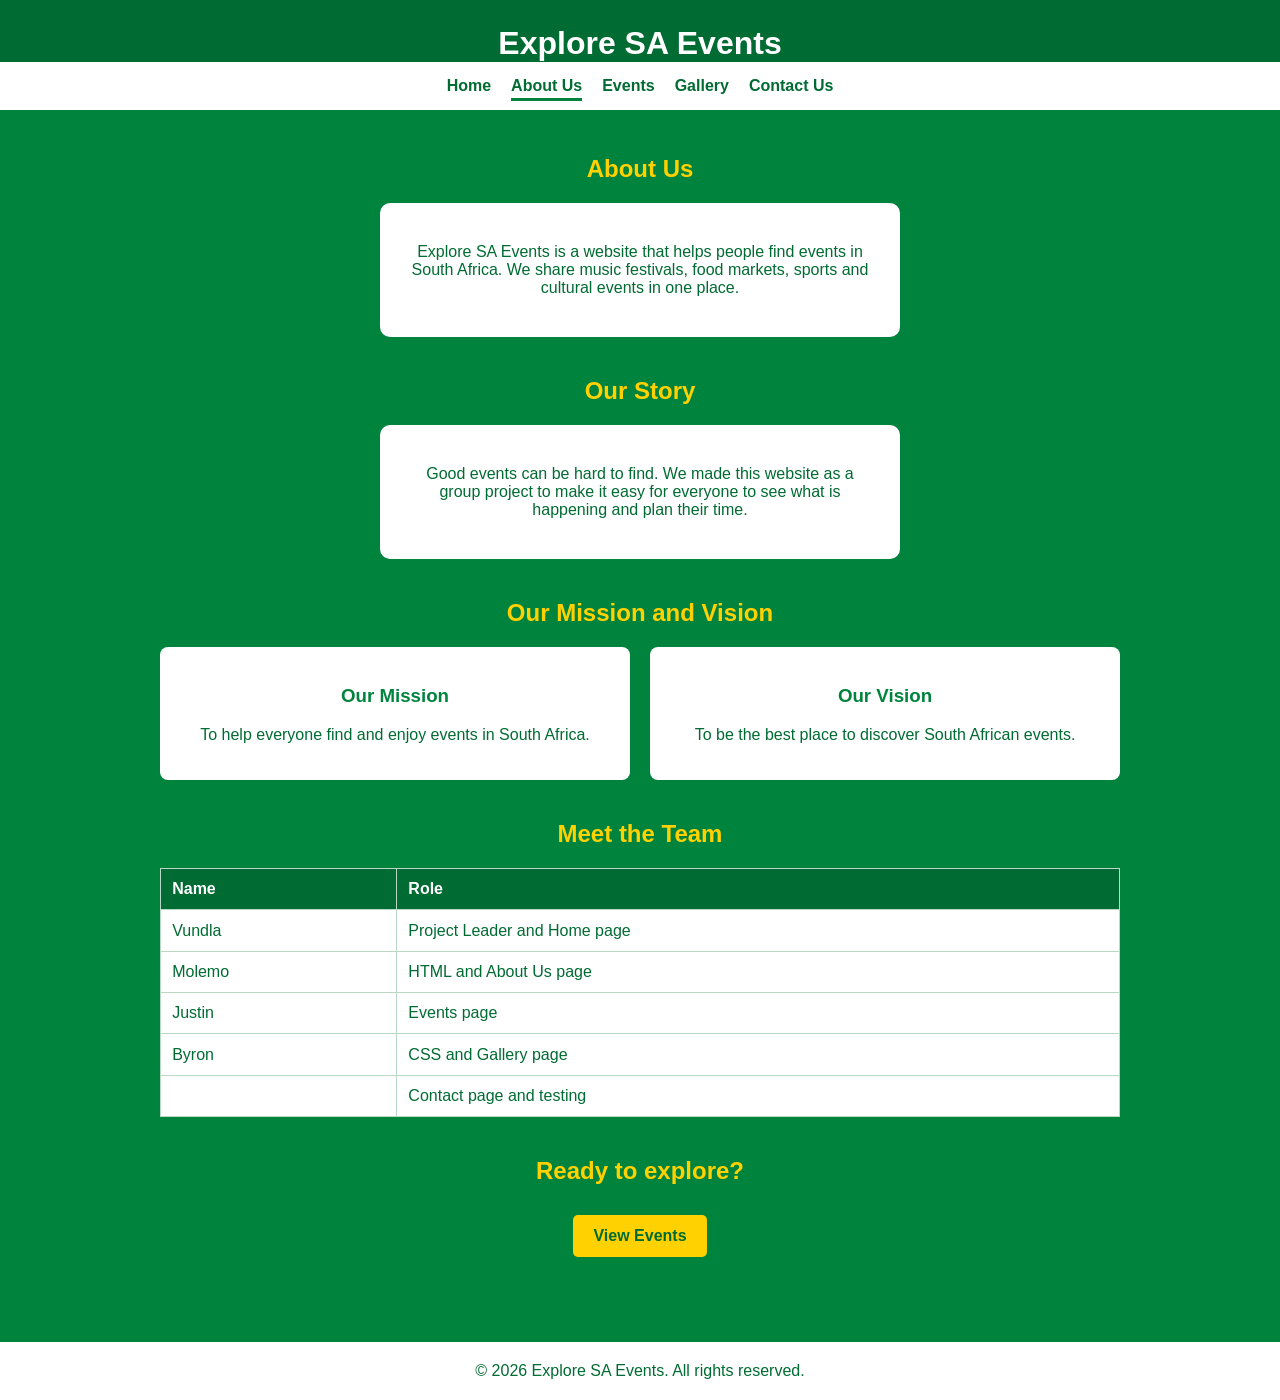
==== about.html @ d817fd22 "Create About Us page with team and mission details This file contains the structure and content for " ====
<!doctype html>
<html lang="en">
  <head>
    <meta charset="UTF-8" />
    <meta name="viewport" content="width=device-width, initial-scale=1.0" />

    <title>About Us | Explore SA Events</title>

    <!-- Link to our shared files-->
    <link rel="stylesheet" href="css/style.css" />
  </head>

  <body>
    <!-- Top of the page -->
    <header>
      <h1>Explore SA Events</h1>

      <!-- Menu (same on every page) -->
      <nav>
        <ul>
          <li><a href="index.html">Home</a></li>
          <li><a href="about.html" class="active">About Us</a></li>
          <li><a href="events.html">Events</a></li>
          <li><a href="gallery.html">Gallery</a></li>
          <li><a href="contact.html">Contact Us</a></li>
        </ul>
      </nav>
    </header>

    <!-- Main part of the page -->
    <main>
      <div class="wrap">
        <!-- Who we are -->
        <section>
          <h2>About Us</h2>
          <div class="panel">
            <p>
              Explore SA Events is a website that helps people find events in
              South Africa. We share music festivals, food markets, sports and
              cultural events in one place.
            </p>
          </div>
        </section>

        <!-- Why we made the website -->
        <section>
          <h2>Our Story</h2>
          <div class="panel">
            <p>
              Good events can be hard to find. We made this website as a group
              project to make it easy for everyone to see what is happening and
              plan their time.
            </p>
          </div>
        </section>

        <!-- Mission and vision boxes -->
        <section>
          <h2>Our Mission and Vision</h2>

          <div class="event-container">
            <!-- Mission box -->
            <div class="event-card">
              <h3>Our Mission</h3>
              <p>To help everyone find and enjoy events in South Africa.</p>
            </div>

            <!-- Vision box -->
            <div class="event-card">
              <h3>Our Vision</h3>
              <p>To be the best place to discover South African events.</p>
            </div>
          </div>
        </section>

        <!-- Team table -->
        <section>
          <h2>Meet the Team</h2>

          <!-- Lets the table scroll on small phones -->
          <div class="scroll">
            <table>
              <thead>
                <tr>
                  <th>Name</th>
                  <th>Role</th>
                </tr>
              </thead>
              <tbody>
                <tr>
                  <td>Vundla</td>
                  <td>Project Leader and Home page</td>
                </tr>
                <tr>
                  <td>Molemo</td>
                  <td>HTML and About Us page</td>
                </tr>
                <tr>
                  <td>Justin</td>
                  <td>Events page</td>
                </tr>
                <tr>
                  <td>Byron</td>
                  <td>CSS and Gallery page</td>
                </tr>
                <tr>
                  <td></td>
                  <td>Contact page and testing</td>
                </tr>
              </tbody>
            </table>
          </div>
        </section>

        <!-- Button to the events page -->
        <section>
          <h2>Ready to explore?</h2>
          <a href="events.html" class="button">View Events</a>
        </section>
      </div>
    </main>

    <!-- Bottom of the page -->
    <footer>
      <p>&copy; 2026 Explore SA Events. All rights reserved.</p>
    </footer>
  </body>
</html>
---- css/style.css ----
:root {
  --green: #00843d;
  --header: #006b32;
  --yellow: #ffd100;
  --hover: #d4a900;
  --panel: #fff;
  --panel-text: #006b32;
  --heading: #00843d;
  --panel-line: #b9d9c6;
  --error: #c0392b;
}
body.dark {
  --green: #0b4a2a;
  --header: #052e18;
  --panel: #10331f;
  --panel-text: #d8f3e2;
  --heading: #8fe0b0;
  --panel-line: #2f6a49;
  --error: #ff8a7a;
}

/* ---------- General page styling ---------- */
* {
  box-sizing: border-box;
}
body {
  background-color: var(--green);
  color: white;
  font-family: Arial, sans-serif;
  margin: 0;
}

/* ---------- Website heading ---------- */
header {
  background-color: var(--header);
  color: white;
  text-align: center;
}
header > h1 {
  margin: 0;
  padding: 25px 25px 0;
}
header > p {
  margin: 0;
  padding: 12px 25px 25px;
}
.bar {
  display: flex;
  flex-wrap: wrap;
  gap: 1rem;
  align-items: center;
  justify-content: center;
  padding: 25px;
}
.brand {
  color: white;
  font-size: 1.8rem;
  font-weight: bold;
  text-decoration: none;
}
#datetime {
  font-size: 0.9rem;
}

/* ---------- Navigation menu ---------- */
nav {
  background-color: var(--panel);
  text-align: center;
  padding: 15px;
}
nav ul {
  list-style: none;
  margin: 0;
  padding: 0;
  display: flex;
  flex-wrap: wrap;
  justify-content: center;
}
nav a {
  color: var(--panel-text);
  text-decoration: none;
  margin: 10px;
  font-weight: bold;
  border-bottom: 3px solid transparent;
  padding-bottom: 4px;
}
nav a:hover {
  color: var(--hover);
}
nav a.active {
  border-bottom-color: var(--green);
}
nav a:focus-visible {
  outline: 3px solid var(--green);
  outline-offset: 3px;
}

/* ---------- Main content ---------- */
main {
  padding: 25px;
}
.wrap {
  max-width: 960px;
  margin: 0 auto;
  text-align: center;
}

/* ---------- Headings ---------- */
h2,
main h1 {
  color: var(--yellow);
}

/* ---------- Home page: event cards ---------- */
.event-container {
  display: flex;
  gap: 20px;
  flex-wrap: wrap;
}
.event-card {
  background-color: var(--panel);
  color: var(--panel-text);
  padding: 20px;
  flex: 1;
  min-width: 180px;
  border-radius: 8px;
}
.event-card h3 {
  color: var(--heading);
}

/* ---------- Buttons ---------- */
.button,
.btn {
  display: inline-block;
  background-color: var(--yellow);
  color: var(--header);
  text-decoration: none;
  padding: 12px 20px;
  border: 0;
  border-radius: 5px;
  font: inherit;
  font-weight: bold;
  margin-top: 10px;
  cursor: pointer;
}
.button:hover,
.btn:hover {
  background-color: white;
}
.btn.small {
  padding: 6px 14px;
  font-size: 0.9rem;
  margin-top: 0;
}
.button:focus-visible,
.btn:focus-visible {
  outline: 3px solid white;
  outline-offset: 2px;
}

/* ---------- Contact page: form (white panel) ---------- */
form {
  display: grid;
  gap: 0.4rem;
  max-width: 520px;
  margin: 0 auto 2rem;
  padding: 1.5rem;
  background: var(--panel);
  color: var(--panel-text);
  border-radius: 10px;
}
label {
  font-weight: bold;
  text-align: center;
}
input,
textarea {
  width: 100%;
  padding: 0.6rem;
  border: 2px solid var(--panel-line);
  border-radius: 6px;
  font: inherit;
  background: var(--panel);
  color: var(--panel-text);
}
input:focus-visible,
textarea:focus-visible {
  outline: 3px solid var(--yellow);
  outline-offset: 1px;
  border-color: var(--green);
}
form .btn {
  justify-self: center;
  background-color: var(--green);
  color: white;
}
form .btn:hover {
  background-color: var(--header);
}

/* ---------- Contact page: validation messages ---------- */
.invalid {
  border-color: var(--error);
}
.error {
  color: var(--error);
  font-size: 0.9rem;
  min-height: 1.1rem;
}

/* ---------- Contact page: map ---------- */
.video {
  position: relative;
  max-width: 720px;
  margin: 0 auto;
  padding-top: min(56.25%, 405px);
}
.video iframe {
  position: absolute;
  inset: 0;
  width: 100%;
  height: 100%;
  border: 0;
  border-radius: 10px;
}

/* ---------- Website footer ---------- */
footer {
  background-color: var(--panel);
  color: var(--panel-text);
  text-align: center;
  padding: 15px;
  margin-top: 20px;
}
footer p {
  margin: 0.3rem 0;
}
footer a {
  color: var(--panel-text);
  font-weight: bold;
}

/* ---------- Events page ---------- */
.wrap section {
  margin-bottom: 2.5rem;
}
.hero {
  text-align: left;
}
.hero p {
  max-width: 640px;
  margin: 0.5rem 0 0;
}

/* Schedule table */
.scroll {
  overflow-x: auto;
}
table {
  width: 100%;
  border-collapse: collapse;
  background: var(--panel);
  color: var(--panel-text);
}
caption {
  text-align: left;
  font-weight: 700;
  padding: 0.5rem 0;
}
th,
td {
  padding: 0.7rem;
  border: 1px solid var(--panel-line);
  text-align: left;
}
th {
  background: var(--header);
  color: #fff;
}
tbody tr:hover {
  background: rgba(255, 209, 0, 0.2);
}

/* Featured images */
.gallery {
  display: flex;
  flex-wrap: wrap;
  gap: 20px;
  justify-content: center;
}
.gallery img {
  flex: 1;
  min-width: 200px;
  max-width: 300px;
  height: 200px;
  object-fit: cover;
  border-radius: 8px;
  border: 4px solid var(--panel);
}

/* "More events" cards reuse .event-card */
#eventList .event-card {
  text-align: left;
}
#eventList .event-card p {
  margin: 0.3rem 0;
}

/* Info + calculator panels */
.panel {
  background: var(--panel);
  color: var(--panel-text);
  border-radius: 10px;
  padding: 1.5rem;
  max-width: 520px;
  margin: 0 auto;
}
.panel .calc {
  display: grid;
  gap: 0.4rem;
}
#extraInfo {
  margin-top: 1rem;
}
#result {
  color: var(--heading);
  margin: 0.8rem 0 0;
  min-height: 1.5rem;
}
.panel .btn {
  background-color: var(--green);
  color: white;
}
.panel .btn:hover {
  background-color: var(--header);
}

/* ---------- Phones ---------- */
@media (max-width: 600px) {
  nav ul {
    flex-direction: column;
    align-items: center;
  }
}
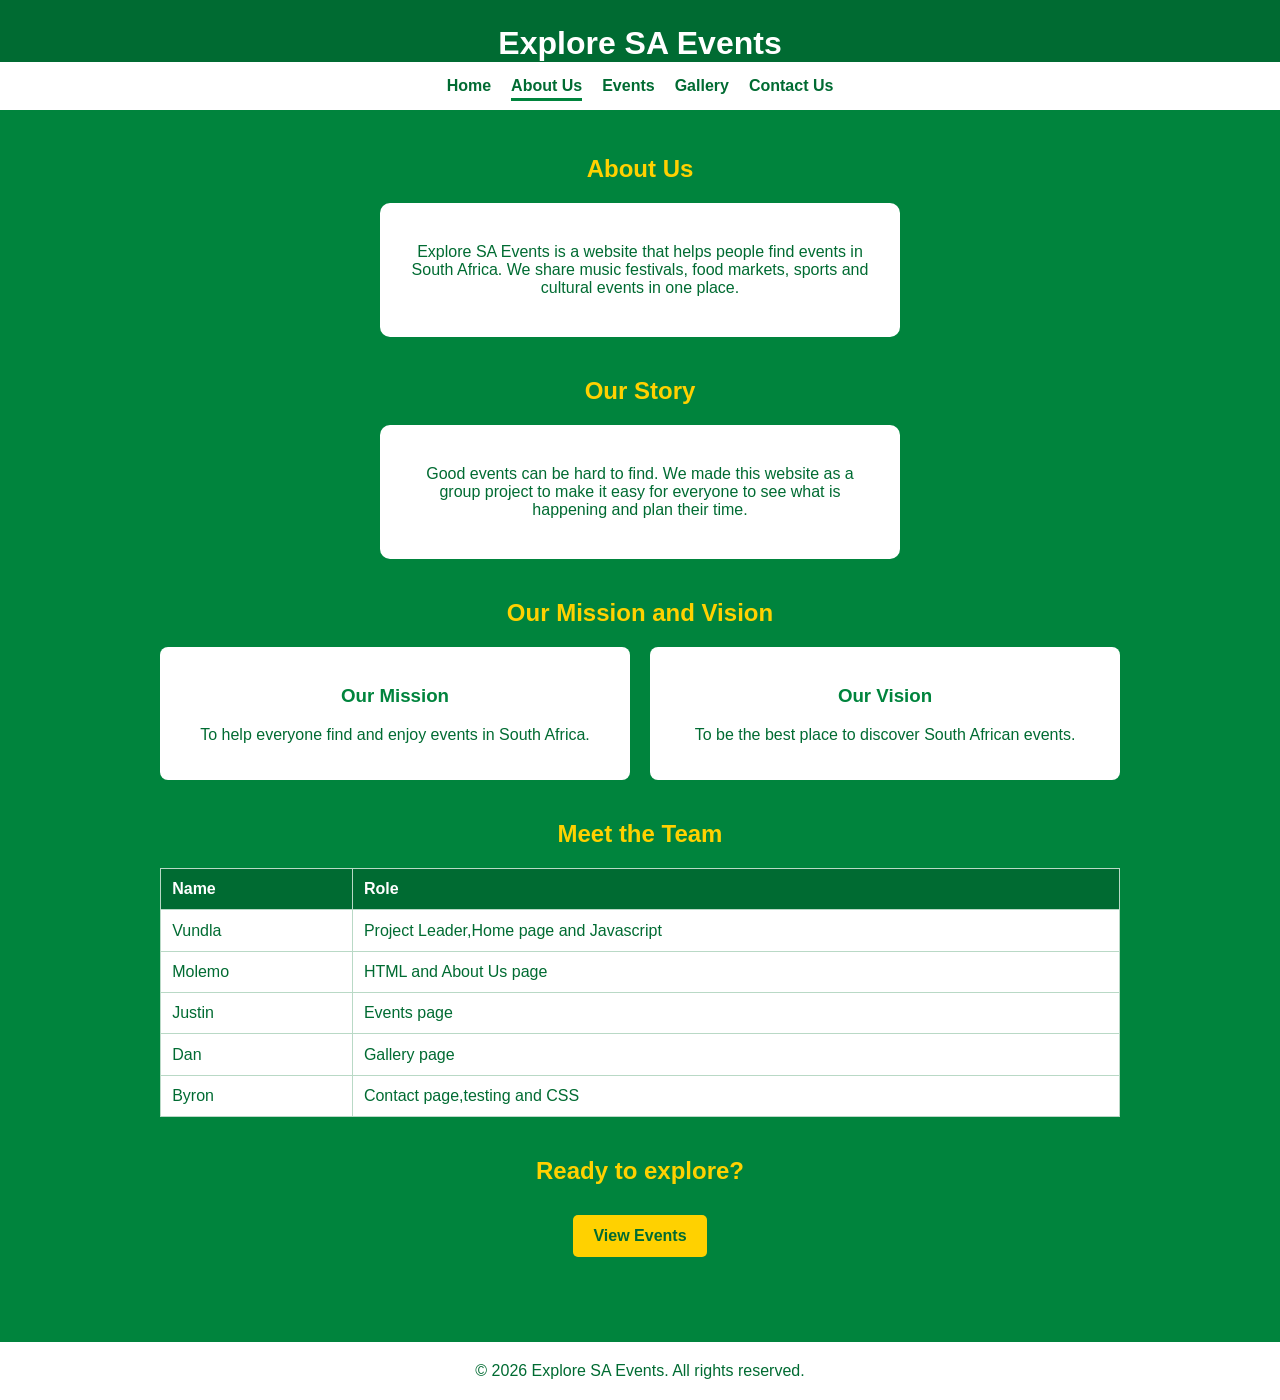
==== commit cfbd7a41: "Add JavaScript functionality: cost calculator, form validation, live clock" ====
--- a/about.html
+++ b/about.html
@@ -89,7 +89,7 @@
               <tbody>
                 <tr>
                   <td>Vundla</td>
-                  <td>Project Leader and Home page</td>
+                  <td>Project Leader,Home page and Javascript</td>
                 </tr>
                 <tr>
                   <td>Molemo</td>
@@ -100,12 +100,12 @@
                   <td>Events page</td>
                 </tr>
                 <tr>
-                  <td>Byron</td>
-                  <td>CSS and Gallery page</td>
+                  <td>Dan</td>
+                  <td>Gallery page</td>
                 </tr>
                 <tr>
-                  <td></td>
-                  <td>Contact page and testing</td>
+                  <td>Byron</td>
+                  <td>Contact page,testing and CSS</td>
                 </tr>
               </tbody>
             </table>
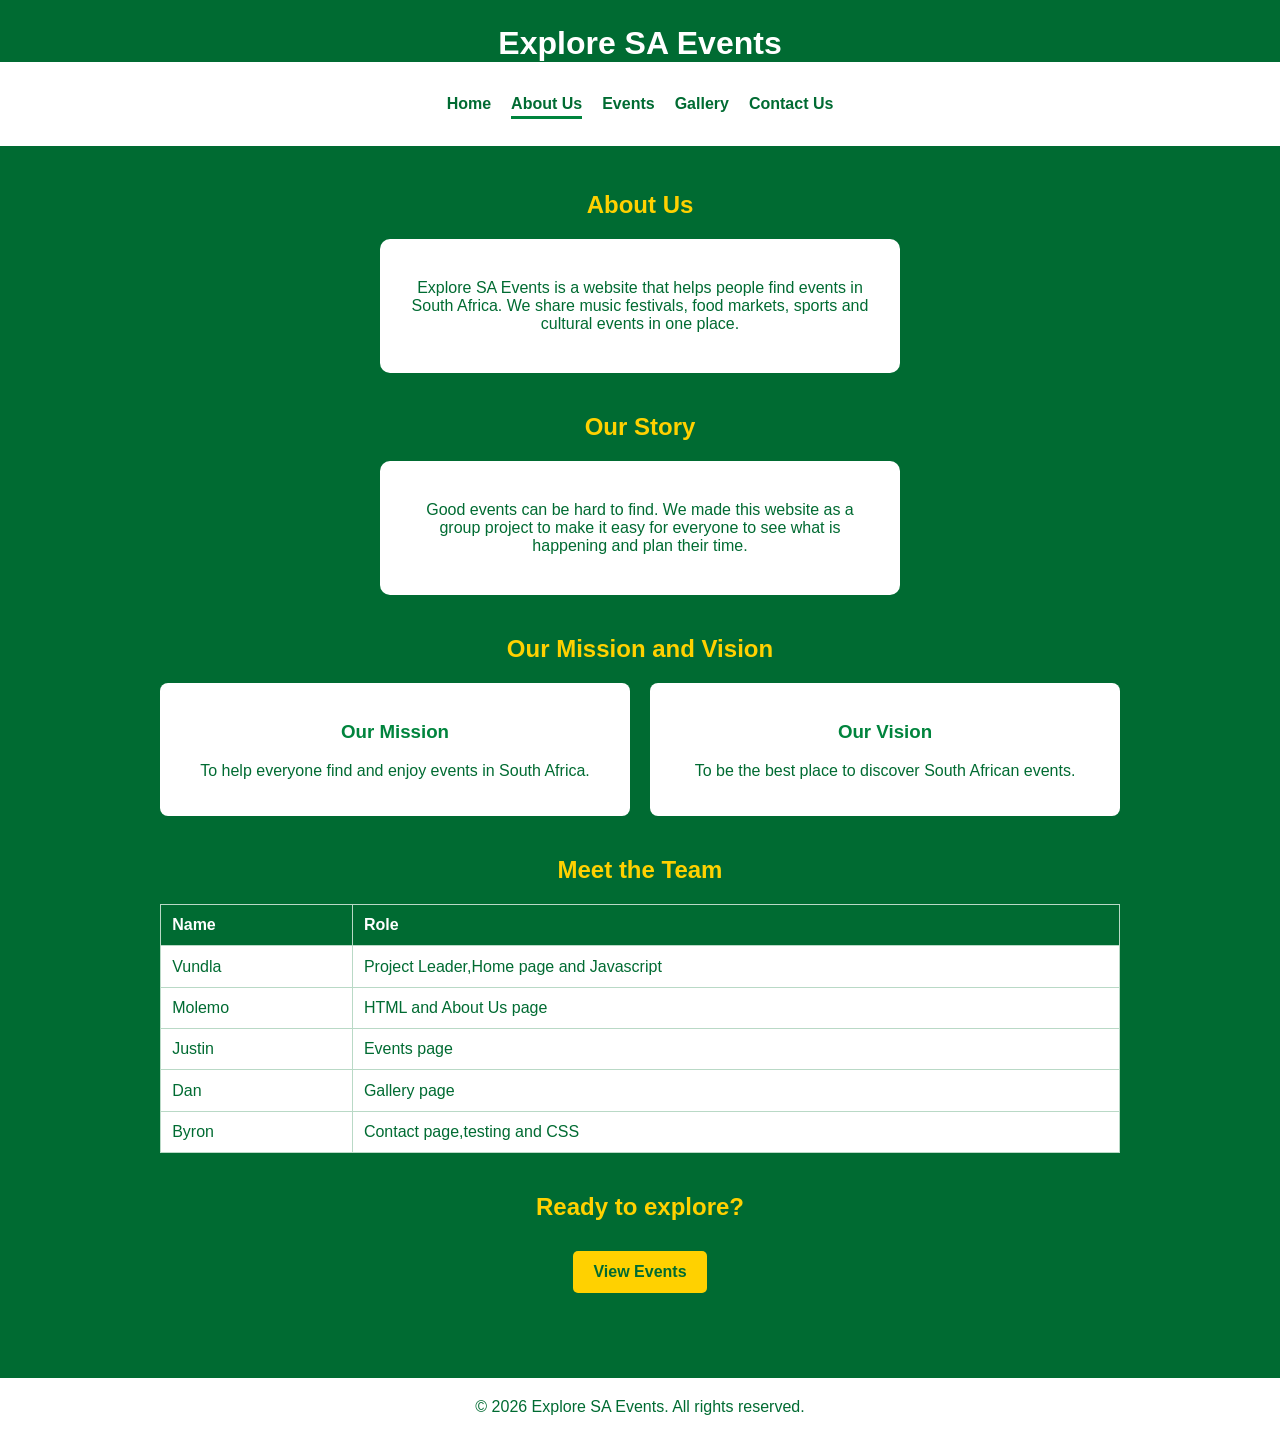
==== commit b15b457a: "Add date/time spans to nav and link script.js on all pages" ====
--- a/about.html
+++ b/about.html
@@ -16,7 +16,8 @@
       <h1>Explore SA Events</h1>
 
       <!-- Menu (same on every page) -->
-      <nav>
+      <nav aria-label="Main menu">
+        <span id="navDate"></span>
         <ul>
           <li><a href="index.html">Home</a></li>
           <li><a href="about.html" class="active">About Us</a></li>
@@ -24,8 +25,8 @@
           <li><a href="gallery.html">Gallery</a></li>
           <li><a href="contact.html">Contact Us</a></li>
         </ul>
+        <span id="navTime"></span>
       </nav>
-    </header>
 
     <!-- Main part of the page -->
     <main>
@@ -124,5 +125,6 @@
     <footer>
       <p>&copy; 2026 Explore SA Events. All rights reserved.</p>
     </footer>
+    <script src="js/script.js"></script>
   </body>
 </html>
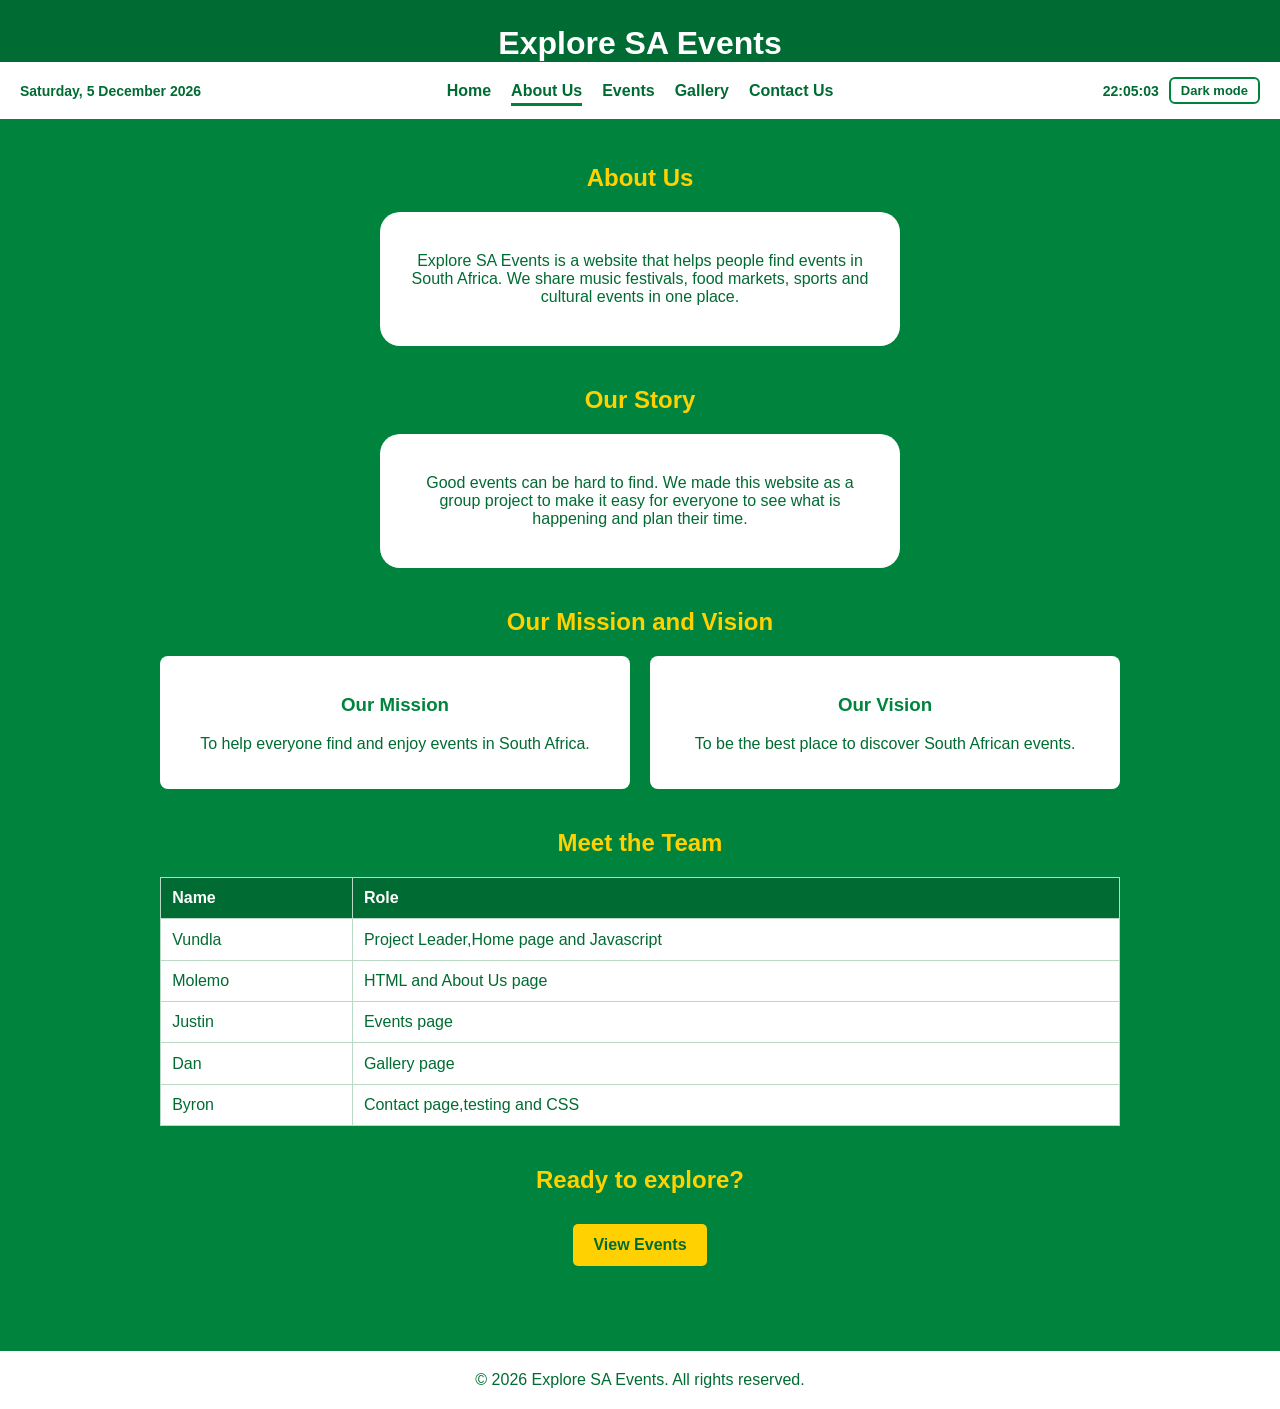
==== commit 5494b2e1: "fixed broken code, fixed nav centering and added dark mode button" ====
--- a/about.html
+++ b/about.html
@@ -27,6 +27,8 @@
         </ul>
         <span id="navTime"></span>
       </nav>
+
+    </header>
 
     <!-- Main part of the page -->
     <main>
--- a/css/style.css
+++ b/css/style.css
@@ -311,7 +311,7 @@
 .panel {
   background: var(--panel);
   color: var(--panel-text);
-  border-radius: 10px;
+  border-radius: 20px;
   padding: 1.5rem;
   max-width: 520px;
   margin: 0 auto;
@@ -343,3 +343,142 @@
     align-items: center;
   }
 }
+/*-----images-----*/
+.gallery-grid {
+  display: flex;
+  justify-content: center;
+  padding: 20px;
+}
+/*-----sliding images----*/
+.card {
+  display: flex;
+  overflow-x: auto;
+  scroll-snap-type: x mandatory;
+  gap: 20px;
+  width: 850px;
+  max-width: 90vw;
+  background: rgba(0, 0, 0, 0.25);
+  backdrop-filter: blur(8px);
+  border-radius: 14px;
+  border: 1px solid rgba(255, 255, 255, 0.15);
+  box-shadow: 0 4px 8px rgba(0, 0, 0, 0.1);
+  padding: 15px;
+}
+/*----images----*/
+.card img {
+  flex: 0 0 280px;
+  height: 270px;
+  object-fit: cover;
+  scroll-snap-align: start;
+  border-radius: 8px;
+  display: block;
+  box-shadow: 0 4px 12px rgba(0, 0, 0, 0.4);
+}
+
+/*----heading----*/
+.wrap section > h3 {
+  color: var(--yellow);
+  text-align: center;
+  font-size: 25px;
+  margin: 10px 0;
+}
+/*----heading----*/
+h4 {
+  text-align: center;
+  font-size: 40px;
+  margin: 10px;
+}
+
+/* NAVIGATION BAR */
+
+nav {
+  background-color: var(--panel);
+  display: grid;
+  grid-template-columns: minmax(0, 1fr) auto minmax(0, 1fr);
+  align-items: center;
+  padding: 15px 20px;
+  gap: 15px;
+}
+
+/* NAVIGATION LINKS */
+
+nav ul {
+  list-style: none;
+  margin: 0;
+  padding: 0;
+  display: flex;
+  flex-wrap: wrap;
+  justify-content: center;
+}
+
+/* DATE AND TIME */
+
+#navDate,
+#navTime {
+  color: var(--panel-text);
+  font-weight: bold;
+  font-size: 14px;
+}
+#navDate {
+  justify-self: start;
+}
+#navTime {
+  justify-self: end;
+  white-space: nowrap;
+}
+
+/* SMALL SCREENS */
+
+@media (max-width: 700px) {
+  nav {
+    grid-template-columns: 1fr;
+    justify-items: center;
+    gap: 10px;
+  }
+
+  nav ul {
+    flex-direction: column;
+    align-items: center;
+  }
+
+  #navDate,
+  #navTime {
+    justify-self: center;
+    text-align: center;
+  }
+
+  nav .nav-right {
+    justify-self: center;
+  }
+}
+
+/* DARK MODE SWITCH */
+
+.nav-right {
+  justify-self: end;
+  display: inline-flex;
+  align-items: center;
+  gap: 10px;
+}
+
+.dark-toggle {
+  border: 2px solid var(--green);
+  border-radius: 6px;
+  background-color: var(--panel);
+  color: var(--panel-text);
+  font: inherit;
+  font-size: 13px;
+  font-weight: bold;
+  padding: 4px 10px;
+  cursor: pointer;
+}
+
+.dark-toggle:hover {
+  background-color: var(--green);
+  color: white;
+}
+
+.dark-toggle:focus-visible {
+  outline: 3px solid var(--green);
+  outline-offset: 3px;
+}
